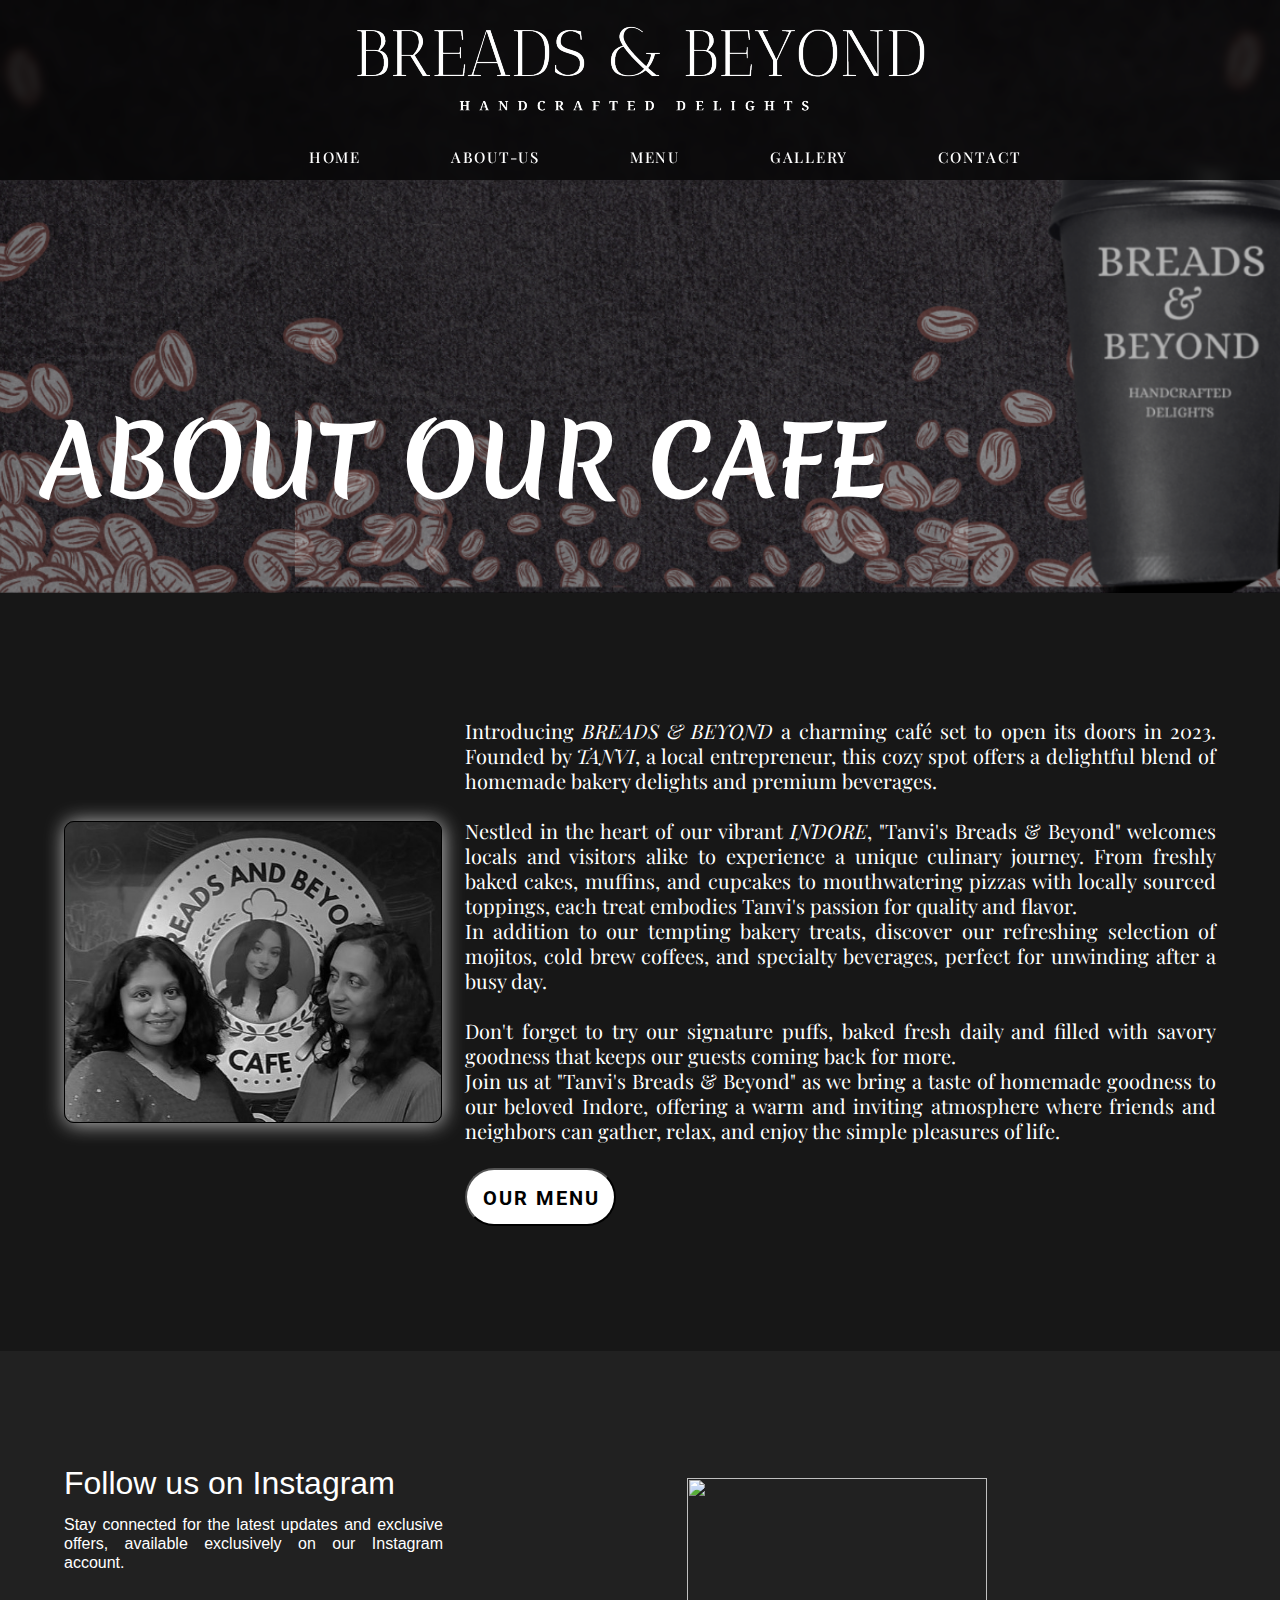
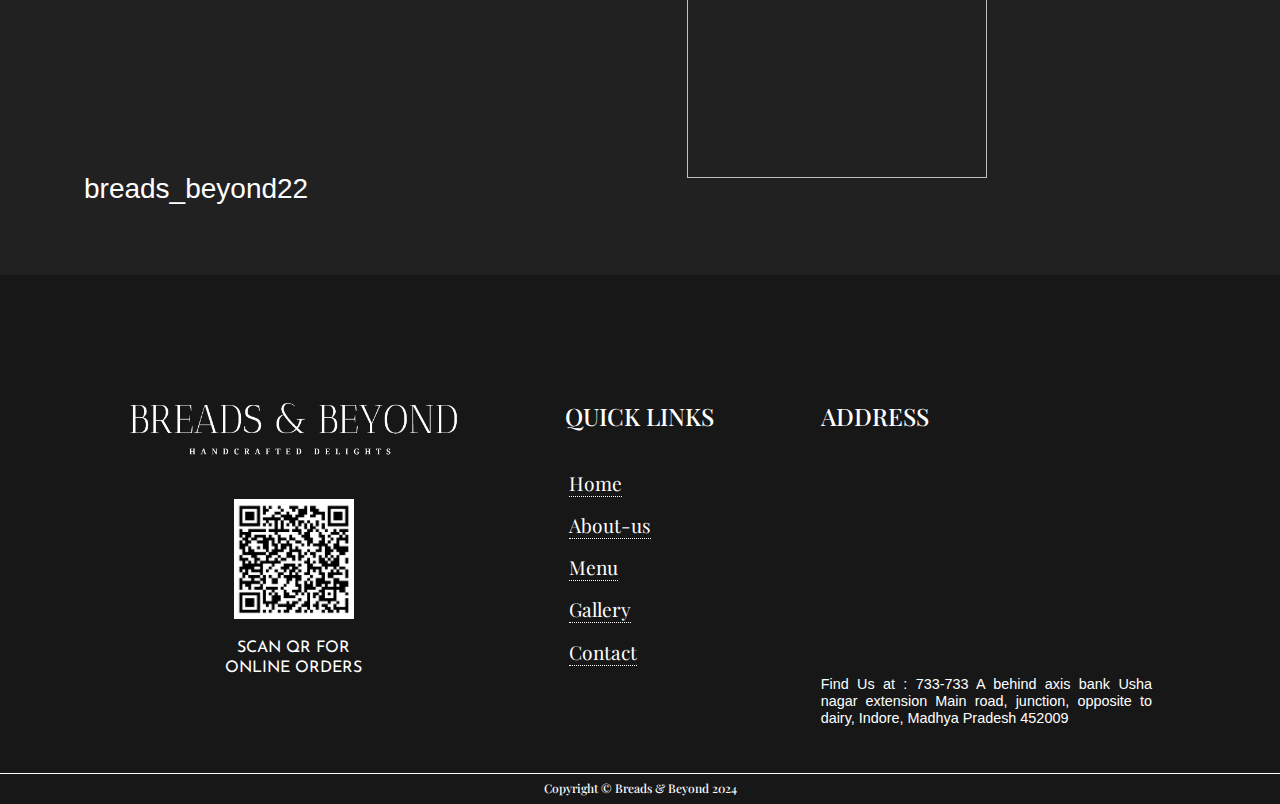
==== about.html @ 6e53e75f "12th Commit" ====
<!DOCTYPE html>
<html lang="en">
<head>
    <meta charset="UTF-8">
    <link rel="preconnect" href="https://fonts.googleapis.com">
    <link rel="preconnect" href="https://fonts.gstatic.com" crossorigin>
    <link href="https://fonts.googleapis.com/css2?family=Josefin+Sans:ital,wght@0,100..700;1,100..700&family=Merienda:wght@300..900&family=Playfair+Display:ital,wght@0,400..900;1,400..900&family=Roboto:ital,wght@0,100;0,300;0,400;0,500;0,700;0,900;1,100;1,300;1,400;1,500;1,700;1,900&display=swap" rel="stylesheet">

    <meta name="viewport" content="width=device-width, initial-scale=1.0">
    <link rel="stylesheet" href="style.css">
    <title>Breads & Beyond</title>
    <link rel="icon" type="image/x-icon" href="./assets/favicon.png">
</head>
<body>
    <div class="headingSection">
        <div class="header">
            <div class="mainText">
                <a href="index.html"> <img src="./assets/logo1.png" alt="" class="logo"></a>
            </div>
 
            <div class= "navbar-links" >
                <ul class="navUL">
                    <li class="mainLI">  <a href="./index.html" class="navLinks">Home</a> </li>
                    <li class="mainLI">  <a href="./about.html" class="navLinks">About-us</a> </li>
                    <li class="mainLI">  <a href="./menu.html" class="navLinks">Menu</a> </li>
                    <li class="mainLI">  <a href="./gallery.html" class="navLinks">Gallery</a> </li>
                    <li class="mainLI">  <a href="./contact.html" class="navLinks">Contact</a> </li>
                  </ul>
            </div>
            <div class="navbar-brand">
                <div class="navbar-toggle">
                  <div class="span1">
                    <span class="icon-bar"></span>
                    <span class="icon-bar"></span>
                    <span class="icon-bar"></span>
                  </div>
                </div>
            </div>
 
        </div>
    </div>

    
    <div class="aboutImageContainer">
        <div class="ImgContainer">
            <div class="aboutTitle">
                <h1 class="">About our Cafe</h1>
            </div>
        </div>
    </div>

    <div class="aboutDescriptionContainer">
        <div class="adcGridContainer">

            <div class="adcgcImage">
                <img src="assets/owner.jpg" alt="" class="adcgcImg">
            </div>

            <div class="adcgcText">
                <p>
                    Introducing <i>BREADS & BEYOND </i>a charming café set to open its doors in 2023. Founded by <i>TANVI</i>, a local entrepreneur, this cozy spot offers a delightful blend of homemade bakery delights and premium beverages.
                    <br>
                    <br>
                    Nestled in the heart of our vibrant <i>INDORE</i>, "Tanvi's Breads & Beyond" welcomes locals and visitors alike to experience a unique culinary journey. From freshly baked cakes, muffins, and cupcakes to mouthwatering pizzas with locally sourced toppings, each treat embodies Tanvi's passion for quality and flavor.
                    <br>
                    In addition to our tempting bakery treats, discover our refreshing selection of mojitos, cold brew coffees, and specialty beverages, perfect for unwinding after a busy day.
                    <br>
                    <br>
                    Don't forget to try our signature puffs, baked fresh daily and filled with savory goodness that keeps our guests coming back for more.
                    <br>
                    Join us at "Tanvi's Breads & Beyond" as we bring a taste of homemade goodness to our beloved Indore, offering a warm and inviting atmosphere where friends and neighbors can gather, relax, and enjoy the simple pleasures of life.
                    <br>
                    <br>
                    <button class="menu-button">
                        <a href="menu.html" class="menuBtn">OUR MENU</a>
                    </button>
                </p>
            </div>
        </div>
    </div>




    <div class="thirdContainer">
        <div class="gridContainerOne">

            <div class="gcoText">
                <div class="gcoDesc">
                    <h2 class="gcoHeading">Follow us on Instagram</h2>
                    <span class="instadesc">Stay connected for the latest updates and exclusive offers, available exclusively on our Instagram account.</span>
                </div>
                <div class="gcoLinkWrap">
                    <img src="./assets/instalogo.png" alt="" class="insta">
                    <a href="https://www.instagram.com/breads_beyond22?utm_source=ig_web_button_share_sheet&igsh=ZDNlZDc0MzIxNw==" class="instaLink">breads_beyond22</a>
                </div>
            </div>

            <div class="gcoImg">
               
                <div class="rightPhoto">
                    <img src="/assets/brownie.jpg" alt="" class="brownie">
                    <img src="./assets/cake.jpg" alt="" class="cake">
                    <img src="./assets/cupcake.jpg" alt="" class="cupcake">
                </div>

                <div class="centerPhoto">
                    <img src="./assets/pizza.jpg" alt="" class="pizza">
                </div>
                
                <div class="leftPhoto">
                    <img src="/assets/birthday.jpg" alt="" class="birthday">
                    <img src="./assets/oreo.jpg" alt="" class="oreo">
                    <img src="assets/sandwich.jpg" alt="" class="sandwich">
                </div>

            </div>

            
        </div>
    </div>
    
    <footer class="footerClass">
        <div class="footerGrid">   
            <div class="footerGridOne">
                <img src="assets/logo1.png" alt="" class="fgoLogo">
                <img src="assets/b&b zomato_page-0001.jpg" alt="" class="zomato">
                <span class="zomatoText">Scan qr for<br> online orders</span>
            </div>

            <div class="footerGridTwo">
                <div class="footerHeading">QUICK LINKS</div>
                <div class="footerLinks">
                  <ul class="footerLink">
                    <li class="flItem"><a href="./index.html" class="links">Home</a></li>
                    <li class="flItem"><a href="./about.html" class="links">About-us</a></li>
                    <li class="flItem"><a href="./menu.html" class="links">Menu</a></li>
                    <li class="flItem"><a href="./gallery.html" class="links">Gallery</a></li>
                    <li class="flItem"><a href="./contact.html" class="links">Contact</a></li>
                  </ul>
                </div>
            </div>


            <div class="footerGridFour">
                <div class="footerHeading">ADDRESS</div>
                <iframe src="https://www.google.com/maps/embed?pb=!1m18!1m12!1m3!1d3680.8267832129263!2d75.83648317508163!3d22.697491279403017!2m3!1f0!2f0!3f0!3m2!1i1024!2i768!4f13.1!3m3!1m2!1s0x3962fdcaa2961353%3A0x560698a72a56cbe5!2sBreads%20%26%20Beyond%20cafe!5e0!3m2!1sen!2sin!4v1715667483152!5m2!1sen!2sin" width="200" height="200" style="border:0;" allowfullscreen="" loading="lazy" referrerpolicy="no-referrer-when-downgrade"></iframe>
                <div class="fgfText">Find Us at : 733-733 A behind axis bank Usha nagar extension Main road, junction, opposite to dairy, Indore, Madhya Pradesh 452009</div>
            </div>
        </div>
        <div class="copyright-block">
            <div class=" copyright-container">
                <div class="copyright-wrap">
                    <p class="copyright-text">Copyright © Breads & Beyond 2024</p>
                </div>
            </div>
        </div>
    </footer>
    <script src="main.js"></script>
</body>
</html>
---- style.css ----
@import url('https://fonts.googleapis.com/css2?family=Josefin+Sans:ital,wght@0,100..700;1,100..700&family=Merienda:wght@300..900&family=Playfair+Display:ital,wght@0,400..900;1,400..900&family=Roboto:ital,wght@0,100;0,300;0,400;0,500;0,700;0,900;1,100;1,300;1,400;1,500;1,700;1,900&display=swap');
* {
    margin: 0;
    padding: 0;
    -webkit-tap-highlight-color: transparent !important;
}

::-webkit-scrollbar {
    display: none;
}

html {
    scrollbar-width: none;
    -ms-overflow-style: none; 
}

button a {
    -webkit-tap-highlight-color: transparent !important;
}

.container {
    max-width: 100%;
    padding-left: 20px;
    padding-right: 20px;
}

.mainContainer {
    max-width: 940px;
    margin-left: auto;
    margin-right: auto;
}

.headingSection {
    width: 100%;
}

.header {
    width: 100%;
    height: 180px;
    display: flex;
    justify-content: center;
    background-color: rgba(0, 0, 0, 0.7);
    backdrop-filter: blur(4px);
    position: fixed;
    flex-direction: column;
    z-index: 4;
}

.mainText {
    display: flex;
    align-items: center;
    justify-content: center;
}

.logo {
    width: 100%;
    height: auto;
    margin-top: -25px;
}

.navbar-links {
    display: flex;
    width: 100%;
    justify-content: center;
    margin-top: -40px;
}

.navUL {
    display: flex;
    justify-content: center;
    list-style: none;
    flex-direction: row;
}

.mainLI {
    padding: 0px 20px 0px 70px;
    font-size: 15px;
    text-transform: uppercase;
}

li .navLinks {
    text-decoration: none;
    color: white;
    font-family: "Playfair Display", serif;
    font-weight:500;
    letter-spacing: 1.75px;
    font-style: normal;
}

li .navLinks:hover {
    color:#d4af37;
    transform: scale(1.2);
    text-shadow: none;
    transition: all 0.5s ease;
}


.navbar-toggle {
    display: none;
    flex-direction: column;
    justify-content: space-between;
    width: 30px;
    height: 30px;
    cursor: pointer;
}
.icon-bar {
    display: flex;
    justify-content: center;
    align-items: center;
    width: 20px;
    height: 3px;
    background-color: white;
    color: white;
    margin: 5px 0px 5px 0px;
    transition: all 0.3s ease;
    font-size: 24px;
    font-weight: 400;
    line-height: 1;
    border: 1px solid #091242;
    border-radius: 100px;
}


.icon-bar.cross:nth-child(1) {
    transform: rotate(-45deg) translate(-5px, 6px);
}
  
.icon-bar.cross:nth-child(2) {
    opacity: 0;
}
  
.icon-bar.cross:nth-child(3) {
    transform: rotate(45deg) translate(-5px, -6px);
}

.about-us-banner {
    background-image: url("./assets/mainBG.png") ; 
    background-repeat: no-repeat;
    -webkit-background-size: cover;
    -moz-background-size: cover;
    -o-background-size: cover;
    background-size: cover;
    background-position: center;
    padding-top: 200px;
    padding-bottom: 125px;
    display: flex;
    justify-content: center;
    align-items: center;
    justify-items: center;
    text-align: center;
} 

.containerText {
    margin-top: 0px;
}

.a-container {
    width: 100%;
    margin-top: 50px;
}

.page-title {
    color: #fff;
    font-size: 3.75rem;
    line-height: 1.2;
    font-family: "Merienda", cursive;
    font-weight: 500;
    padding: 0px 0px 10px 0px;
    margin: 0;
}

.page-title-one {
    color: #fff;
    font-size: 2.5rem;
    line-height: 1.2;
    font-family: "Merienda", cursive;
    font-weight: 500;
    margin: 0;
    padding: 0px 0px 25px 0px;
}

.page-title-two {
    color: #fff;
    font-size: 1.5rem;
    line-height: 1.75;
    font-weight: 600;
    text-transform: uppercase;
    margin: 0;
    padding: 35px 0px 0px 0px;
}

.onlineOrder {
    top: 60%;
    font-family: "Roboto", sans-serif;
    font-weight: 700;
    font-size: 1.25rem;
    text-align: center; 
    z-index: 2; 
    cursor: pointer;
    border-radius: 50px;
    transition-duration: .3s;
    letter-spacing: 2px;
    text-transform: uppercase;
    text-align: center;
    padding: 16px 14px 14px 16px;
    background-color: white;
    display: inline-block;
    height: auto;
}


.onlineOrder:hover {
    background-color: #d2691e;
    box-shadow:none;
}

.orderButton {
    text-decoration: none;
    color: black;
}

.orderButton:hover {
    color:white;
}


.sectionTwo {
    width: 100%;
    height: auto;
    background-color: #171717;
    padding-top: 100px;
    padding-bottom: 100px;
}

.gridContainer {
    height: auto;
    width: 90%;
    margin-left: auto;
    margin-right: auto;
    display: grid;
    align-items: center;
    grid-column-gap: 75px;
    grid-template-columns: 1fr 1fr;
    grid-auto-columns: 1fr;
    padding-top: 0px;
}

.gridText {
    height: auto;
    text-align: justify;
}

.gtHeading {
    font-size: 2rem;
    color: white;
    margin-bottom: 10px;
    font-family: "Merienda", cursive;
}

.gtTextOne {
    font-size: 1.35rem;
    color: white;
    font-family: "Josefin Sans", sans-serif;
    font-weight: 500;
    line-height: 1.3;
    text-align: justify;
}

.menu-button {
    font-family: "Roboto", sans-serif;
    font-weight: 700;
    font-size: 1.25rem;
    cursor: pointer;
    border-radius: 50px;
    transition-duration: .3s;
    letter-spacing: 2px;
    text-transform: uppercase;
    text-align: center;
    padding: 16px 14px 14px 16px;
    background-color: #fff;
    display: inline-block;
}

.menuBtn {
    color: black;
    text-decoration: none;
}

.menu-button:hover {
    background-color: #d2691e;
}

.menuBtn:hover {
    color: white;
}

.gridImage {
    display: flex;
    justify-content: center;
    align-items: center;
    width: 100%;
    height: auto;
    filter: brightness(0.8);
}

.gridImg {
    width: 100%;
}

.thirdContainer {
    padding-top: 100px;
    padding-bottom: 70px;
    background-color:#212121;
}

.gridContainerOne {
    width: 90%;
    background-color: transparent;
    margin-left: auto;
    margin-right: auto;
    display: grid;
    align-items: center;
    grid-column-gap: 15px;
    grid-template-columns: 1fr 2fr;
    grid-auto-columns: 1fr;
    padding-top: 0px;
}

.gcoText {
    height: auto;
    text-align: justify;
    font-family: "Lato", sans-serif;
    color: white;
}

.gcoDesc {
    margin-bottom: 200px;
    line-height: 1;
    text-align: justify;
}

.gcoHeading {
    font-family: "lato", sans-serif;
    font-weight: 200;
    font-size: 2rem;
    line-height: 2;
}

.instadesc {
    font-family: "lato", sans-serif;
    font-weight: 200;
    font-size: 1rem;
    line-height: 1.2;
}

.gcoLinkWrap {
    display: flex;
    align-items: center;
}

.insta {
    padding: 0px 20px 0px 0px;
}

.instaLink {
    text-decoration: none;
    font-size: 1.75rem;
    color: white;
}

.gcoImg {
    width: 100%;
    height: auto;
    display: flex;
    justify-content: center;
    align-items: center;
    position: relative;
}

.rightPhoto {
    display: flex;
    flex-direction: column;
    margin-left: -230px;
    z-index: 1;
    position: absolute;
}

.brownie {
    width: 125px;
    margin: 5px 0px -25px -125px;
}

.cake {
    width: 120px;
    margin: 5px 0px 0px -175px;
}

.cupcake {
    width: 100px;
    margin: -15px 0px 0px -110px;
}

.centerPhoto {
    display: flex;
    justify-content: center;
    align-items: center;
    position: absolute;
    z-index: 2;
}

.pizza {
    width: 300px;
    height: 300px;
}

.leftPhoto {
    display: flex;
    flex-direction: column;
    position: absolute;
    right: 95px;
    z-index: 1;
}

.birthday {
    width: 125px;
    margin: 0px 125px 5px 0px;
}

.oreo {
    width: 120px;
    margin:-25px 0px 0px 75px;
}

.sandwich {
    width: 100px;
    margin: -10px 0px 15px 35px;
}

.footerClass {
    width: 100%;
    background-color: #171717;
    height: auto;
}

.footerGrid {
    display: grid;
    grid-template-columns: 1fr 1fr 1fr ;
    width: 80%;
    background-color: #171717;
    margin-left: auto;
    margin-right: auto;
    align-items: center;
    grid-column-gap: 15px;
    grid-auto-columns: 1fr;
    padding-top: 50px;
    height: auto;
    padding-bottom: 30px;
}

.footerGridOne {
    background-color:transparent;
    height: auto;
    width: 100%;
    color: white;
    display: flex;
    justify-content: center;
    justify-items: center;
    align-items: center;
    flex-direction: column;
    margin-top: px;
}

.fgoLogo {
    width: 100%;
    height: 120px;
}

.zomato {
    width: 120px;
    height: 120px;
    /* margin-top: 50px; */
    margin-bottom: 20px;
}

.zomatoText {
    font-size: 1rem;
    text-align: center;
    line-height: 1.2;
    text-transform: uppercase;
    font-family: "Josefin Sans", sans-serif;
    font-weight: 400;
}

.footerGridTwo {
    background-color: transparent;
    height: auto;
    color: white;
    text-align: justify;
    margin-bottom: 60px;
    justify-content: center;
    display: flex;
    flex-direction: column;
    align-items: center;
}

.footerLink {
    text-align: justify;
    align-items: flex-start;
    display: flex;
    justify-content: left;
    flex-direction: column;
    margin-left: -60px;
}

.flItem {
    list-style: none;
    line-height: 2.2;
}

.links {
    text-decoration: none;
    color: white;
    border-bottom: 1px dotted white;
    font-size: 1.2rem;
    font-family: "Playfair Display", serif;
}

.links:hover {
    color: #d4af37;
}

.footerGridFour {
    height: auto;
    background-color: transparent;
    margin-bottom:5px;
}

.footerHeading {
    font-size: 1.5rem;
    color: white;
    margin-top: 75px;
    margin-bottom: 30px;
    font-family: "Playfair Display", serif;
    font-weight: 500;
}

.fgfText {
    font-size: 0.9rem;
    line-height: 1.2;
    color: white;
    font-family: 'josefin-sans', sans-serif;
    text-align: justify;
    margin-top: 10px;
}

.copyright-block {
    border-top: 1px solid white;
    padding-top: 5px;
    padding-bottom: 7px;
    display: flex;
    justify-content: center;
    align-items: center;
    margin-top: 10px;
}
  
.copyright-container {
    width: 100%;
}
  
.copyright-wrap {
    justify-content: center;
    align-items: center;
    display: flex;
}
  
.copyright-text {
    color:white;
    margin-bottom: 0;
    font-size: 0.75rem;
    font-weight: 500;
    line-height: 1.5;
    margin-top: 0;
    font-family: "Playfair Display", serif;
}

/* AboutPage  */


.aboutImageContainer {
    background-color: #171717;
    padding: 10px 0px 10px 0px;
    background-image: url("assets/bg.png");
    display: flex;
    justify-content: center;
    align-items: center;
    background-repeat: no-repeat;
    background-size: cover;
    background-position: center;
} 

.ImgContainer {
    width:100%;
    height: 575px;
    display: flex;
    align-items: center;
    justify-content: center;
}

.aboutTitle {
    position: absolute;
    color: white;
    font-family: "Merienda", cursive;
    text-transform: uppercase;
    font-size: 3rem;
    width: 80%;
    padding: 325px 175px 0px 0px;
}

.aboutDescriptionContainer {
    width: 100%;
    height: auto;
    background-color: #171717;
    margin-top: -2px;
    padding:125px 0px ;
    display: flex;
    justify-content: center;
    align-items: center; 
    flex-direction: column;
}

.adcGridContainer {
    width: 90%;
    height: auto;
    display: grid;
    grid-template-columns: 1fr 2fr;
    background-color: transparent;
    margin-left: auto;
    margin-right: auto;
    grid-column-gap:25px ;
    grid-auto-columns: 1fr;
}

.adcgcImage{
    background-color: transparent;
    width: 100%;
    height: auto;
    display: flex;
    justify-items: center;
    align-items: center;
}

.adcgcImg {
    width: 100%;
    height: auto;
    border: 1px solid black;
    border-radius:10px;
    -webkit-box-shadow: 1px 1px 20px 0px rgba(255,255,255,0.75);
    -moz-box-shadow: 1px 1px 20px 0px rgba(255,255,255,0.75);
    box-shadow: 1px 1px 20px 0px rgba(255,255,255,0.75);
}

.adcgcText {
    width: 100%;
    background-color:transparent;
    height: auto;
    color: white;
    font-family: "Playfair Display", serif;
    font-weight: 300;
    font-size: 1.25rem;
    line-height: 1.25;
    text-align: justify;
}















@media screen and (max-width: 1025px)  {
    .header {
        flex-direction: row;
        height: 100px;
        justify-content: flex-start;
    }

    .logo {
        width: 375px;
        margin-left: 20px; 
        margin-top: 15px;
    }

    .mainText {
        padding: 20px 0px 20px 0px;
    }
    
    .navbar-links {
        display: none;
        flex-direction: column;
        width: 100%;
        text-align: left;
        position: absolute;
        top: 108%;
        left: 0;
        background-color: white;
        padding: 20px;
        box-sizing: border-box;
    }

    .navUL {
        display: flex;
        flex-direction: column;
        line-height: 2.5;
        align-items: center;
    }

    .navbar-links.open {
        display: block;
        position: fixed;
        left: 0;
        background-color: rgba(0, 0, 0, 1);
        color: white !important;
        box-sizing: border-box;
        top: 120px;
    }

    .navbar-toggle {
        display: flex;
        justify-content: center;
        align-items: center;
        padding: 29px;
        cursor: pointer;
        position: absolute;
        right: 30px;
        background-color: transparent;
        color: white;
    }

    .navbar-toggle.open .icon-bar:nth-child(1) {
        transform: rotate(-45deg) translate(-5px, 6px);
    }
    
      .navbar-toggle.open .icon-bar:nth-child(2) {
        opacity: 0;
    }
    
      .navbar-toggle.open .icon-bar:nth-child(3) {
        transform: rotate(45deg) translate(-5px, -6px);
    }
      
      ::-webkit-scrollbar {
        display: none;
    } 

    .imageText {
        top: 35%;
        font-size: 3.2rem;
    } 

    .textImage {
        font-size: 1.55rem;
    }

    .onlineOrder {
        top: 63%;
        font-size: 1rem;
        width: 180px;
    }

    .page-title-one {
        margin-left: 0px;
    }

    .thirdContainer {
        width: 100%;
        height: auto;
        padding-top: 50px;
        padding-bottom: 75px;
    }

    .gridContainerOne {
        display: grid;
        grid-auto-columns: 1fr;
        grid-template-columns: 1fr;
        height: auto;
    }

    .gcoDesc {
        margin-bottom: 20px;
    }

    .rightPhoto {
        display: none;
    }

    .centerPhoto {
        position: relative;
    }

    .leftPhoto {
        display: none;
    }

    .aboutTitle {
        font-size: 2.85rem;
        width: 80%;
        padding: 275px 160px 0px 0px;
    }
}

@media screen and (max-width: 992px) {

    .header {
        flex-direction: row;
        height: 100px;
    }

    .mainText {
        justify-content: left;
        padding: 20px 0px 20px 0px;
    }

    .navbar-links {
        display: none;
        flex-direction: column;
        width: 100%;
        text-align: left;
        position: absolute;
        top: 108%;
        left: 0;
        background-color: white;
        padding: 20px;
        box-sizing: border-box;
    }

    .navUL {
        display: flex;
        flex-direction: column;
        line-height: 2.5;
        align-items: center;
        width: 100%;
    }

    .navbar-links.open {
        display: block;
        position: fixed;
        left: 0;
        background-color: rgba(0, 0, 0, 1);
        color: white !important;
        box-sizing: border-box;
    }

    .navbar-toggle {
        display: flex;
        justify-content: center;
        align-items: center;
        padding: 29px;
        cursor: pointer;
        position: absolute;
        right: 30px;
        background-color: transparent;
        color: white;
    }

    .navbar-toggle.open .icon-bar:nth-child(1) {
        transform: rotate(-45deg) translate(-5px, 6px);
    }
    
      .navbar-toggle.open .icon-bar:nth-child(2) {
        opacity: 0;
    }
    
      .navbar-toggle.open .icon-bar:nth-child(3) {
        transform: rotate(45deg) translate(-5px, -6px);
    }
      
      ::-webkit-scrollbar {
        display: none;
    }

    .page-title {
        margin-left: 0px;
    }

   .page-title-one {
        margin-left: 0px;
   }

   .page-title-two {
        font-size: 1.5rem;
        margin-left:0px;
    }

    .onlineOrder {
        top: 65%;
    }

    .sectionTwo {
        padding-top: 25px;
        padding-bottom: 30px;
    }

    .gridContainer {
        flex-direction: column-reverse;
        display: flex;
    }

    .gridImage {
        padding-bottom: 20px;
    }

    .footerGrid {
        display: flex;
        flex-direction: column;
    }

    .footerGridOne {
        margin-top: 0px;
    }

    .fgoLogo {
        width: auto;
        height: auto;
    }

    .zomato {
        width: 120px;
        height: 120px;
        margin-bottom: 20px;
    }

    .footerGridFour {
        display: flex;
        flex-direction: column;
        justify-content: center;
        align-items: center;
        margin-top: -60px;
    }

    .fgfText {
        margin-top: 20px;
        width: 300px;
        text-align: center;
    }

    .aboutTitle {
        font-size: 2.5rem;
    }

    .adcGridContainer {
        display: flex;
        flex-direction: column;
    }

    .adcgcText {
        line-height: 1;
        margin-top: 30px;
    }
}


@media screen and (max-width:769px) {
    .logo {
        width: 350px;
    }

    .about-us-banner {
        padding-top: 100px; 
        padding-bottom: 75px; 
    }

    .navUL {
        display: flex;
        flex-direction: column;
        line-height: 2.5;
        align-items: center;
        width: 100%;
    }
    
    .page-title {
        font-size: 2.5rem; 
    }

    .page-title-one {
        font-size: 2rem; 
    }

    .page-title-two {
        font-size: 1.5rem;
    }

    .onlineOrder {
        width: 180px;
        font-size: 1rem;
    }

    .footerGrid {
        display: flex;
        flex-direction: column;
    }

    .fgoLogo {
        width: 400px;
        height: auto;
    }

    .aboutTitle {
        width: 90%;
        padding: 80px 0px 0px 20px;
        font-size: 2.25rem;
    }
}

@media screen and (max-width:481px ) {
    .header {
        flex-direction: row;
        height: 100px;
    }

    .logo {
        width: 300px;
    }

    .navbar-toggle {
        right: 0px;
        padding: 20px;
        top: 10px;
    }

    .navUL {
        display: flex;
        flex-direction: column;
        line-height: 2.5;
        align-items: center;
        width: 100%;
    }

    .navbar-links.open {
        top: 110px;
    }

    .a-container {
        margin-left: -80px;
    }

    .page-title {
        font-size: 2.5rem; 
        margin-left: 90px;
    }

    .page-title-one {
        font-size: 1.75rem; 
        margin-left: 90px;
    }

    .page-title-two {
        font-size: 1rem;
        margin-left:90px;
    }

    .onlineOrder {
        margin-left: 90px;
    }

    .gtTextOne {
        font-size: 1rem;
    }

    .gcoLinkWrap {
        margin-bottom: 25px;
    }

    .gridImg {
        height: 370px;
    }

    .thirdContainer {
        width: 100%;
        height: auto;
        padding-top: 20px;
        padding-bottom: 50px;
    }

    .footerGridTwo {
        margin-left: -190px;
    }

    .footerGridFour {
        display: block;
        margin-top: -85px;
        margin-left: -50px;
    }

    .aboutTitle {
        width: 90%;
        padding: 80px 0px 0px 0px;
        font-size: 2rem;
    }

    .aboutDescriptionContainer {
        padding: 50px 0px;
    }
}

@media screen and (max-width:375px ) {
    .logo {
        width: 250px;
    }

    .navbar-toggle {
        right: 0px;
        padding: 20px;
        top: 7px;
    }

    .navUL {
        display: flex;
        flex-direction: column;
        line-height: 2.5;
        width: 100%;
        align-items: center;
    }

    .gtTextOne {
        font-size: 0.85rem;
    }

    .gcoHeading {
        font-size: 1.5rem;
    }

    .instaLink {
        text-decoration: none;
        font-size: 1.3rem;
        color: white;
    }

    .insta {
        padding: 0px 5px 0px 0px;
    }

    .pizza {
        width: 250px;
        height: 250px;
    }

    .fgoLogo {
        width: 290px;
        height: auto;
    }
     
    .footerGridTwo {
        margin-left: -90px;
    }

    .footerGridFour {
        margin-left: 0px;
    }

    iframe {
        width: 250px;
    }

    .fgfText {
        width: 250px;
    }
}

@media screen and (max-width:320px ) {
    .logo {
        position: relative;
        width: 245px;
        left: -15px;
    }

    .navbar-toggle {
        right: -18px;
        padding: 20px;
        top: 9px;
    }

    .navUL {
        display: flex;
        flex-direction: column;
        line-height: 2.5;
        width: 100%;
        align-items: center;
    }

    .gtTextOne {
        font-size: 0.85rem;
    }

    .gcoHeading {
        font-size: 1.5rem;
    }

    .gridImg {
        height: 310px;
    }

    .instaLink {
        text-decoration: none;
        font-size: 1.3rem;
        color: white;
    }

    .insta {
        padding: 0px 5px 0px 0px;
    }

    .instadesc {
        font-size: 0.85rem;
    }

    .pizza {
        width: 250px;
        height: 250px;
    }

    .footerGridTwo {
        margin-left: -100px;
    }

    .footerGridFour {
        margin-left: -10px;
    }
}
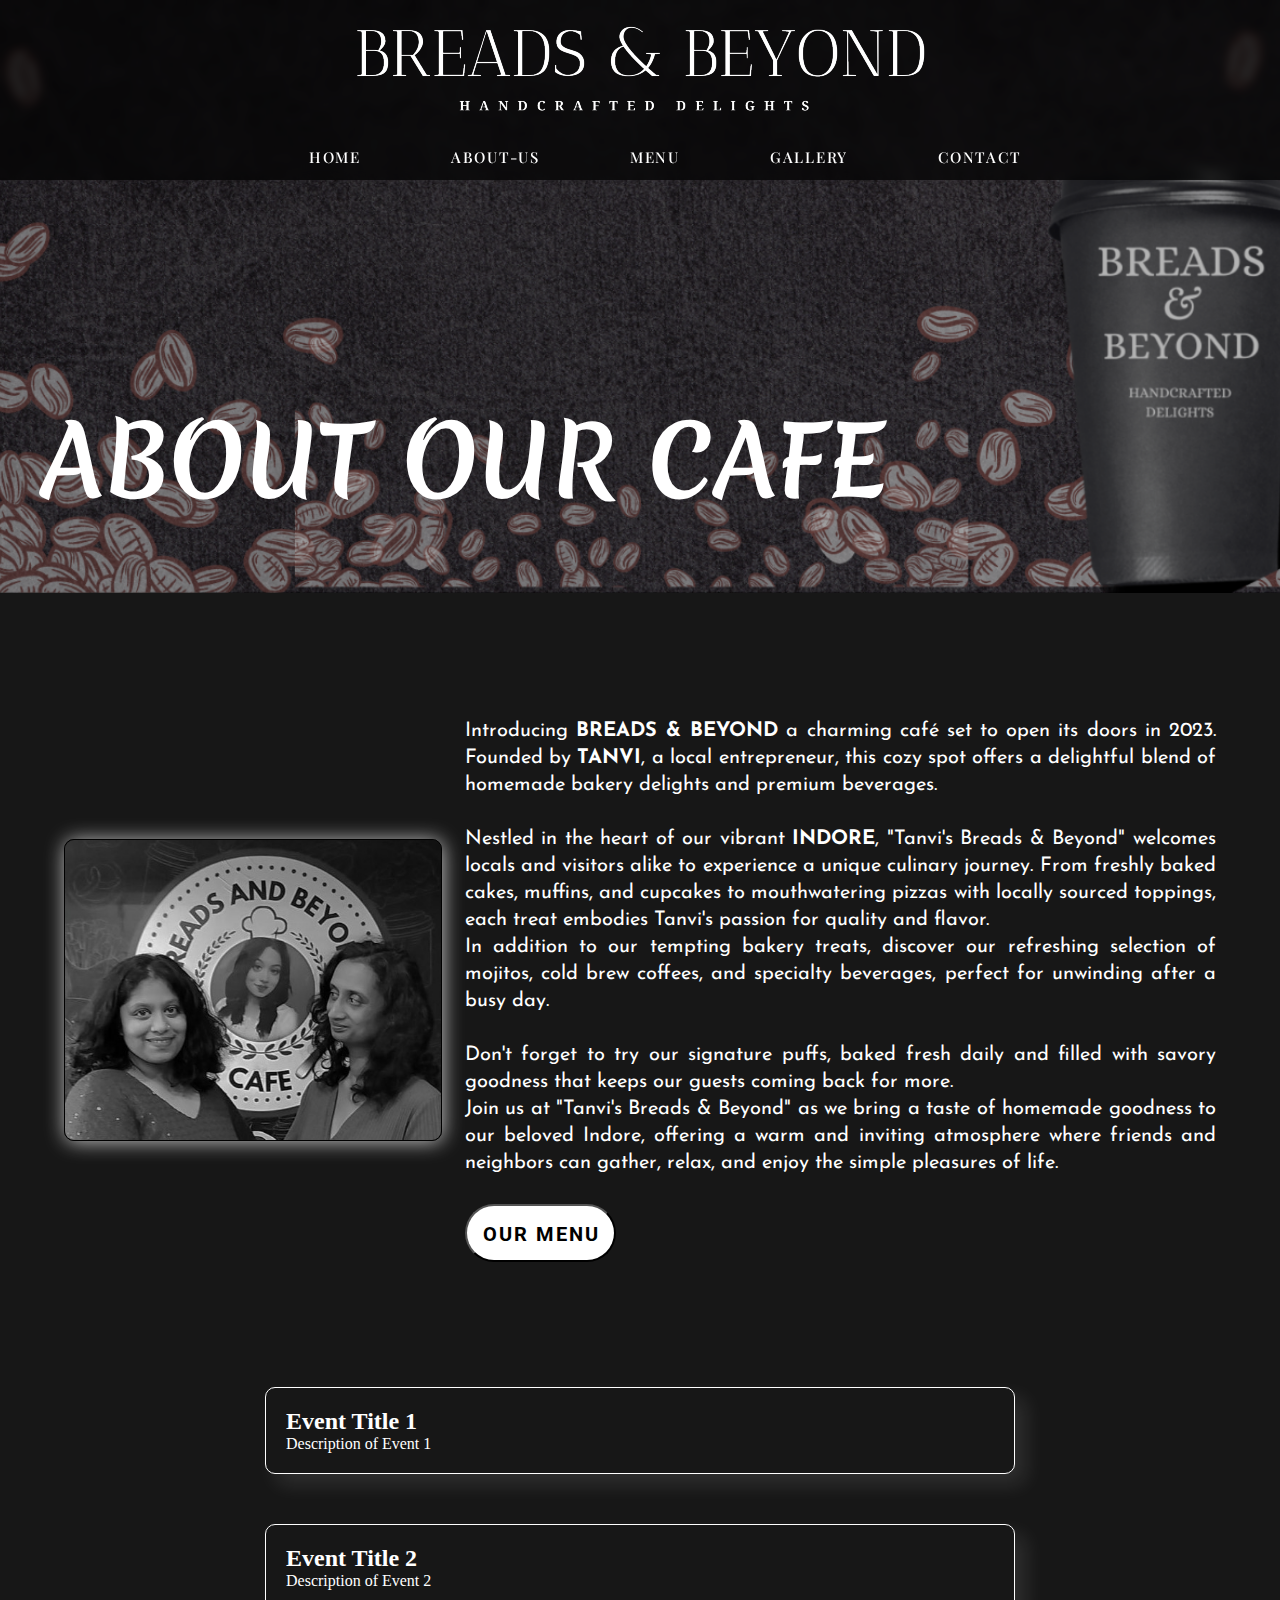
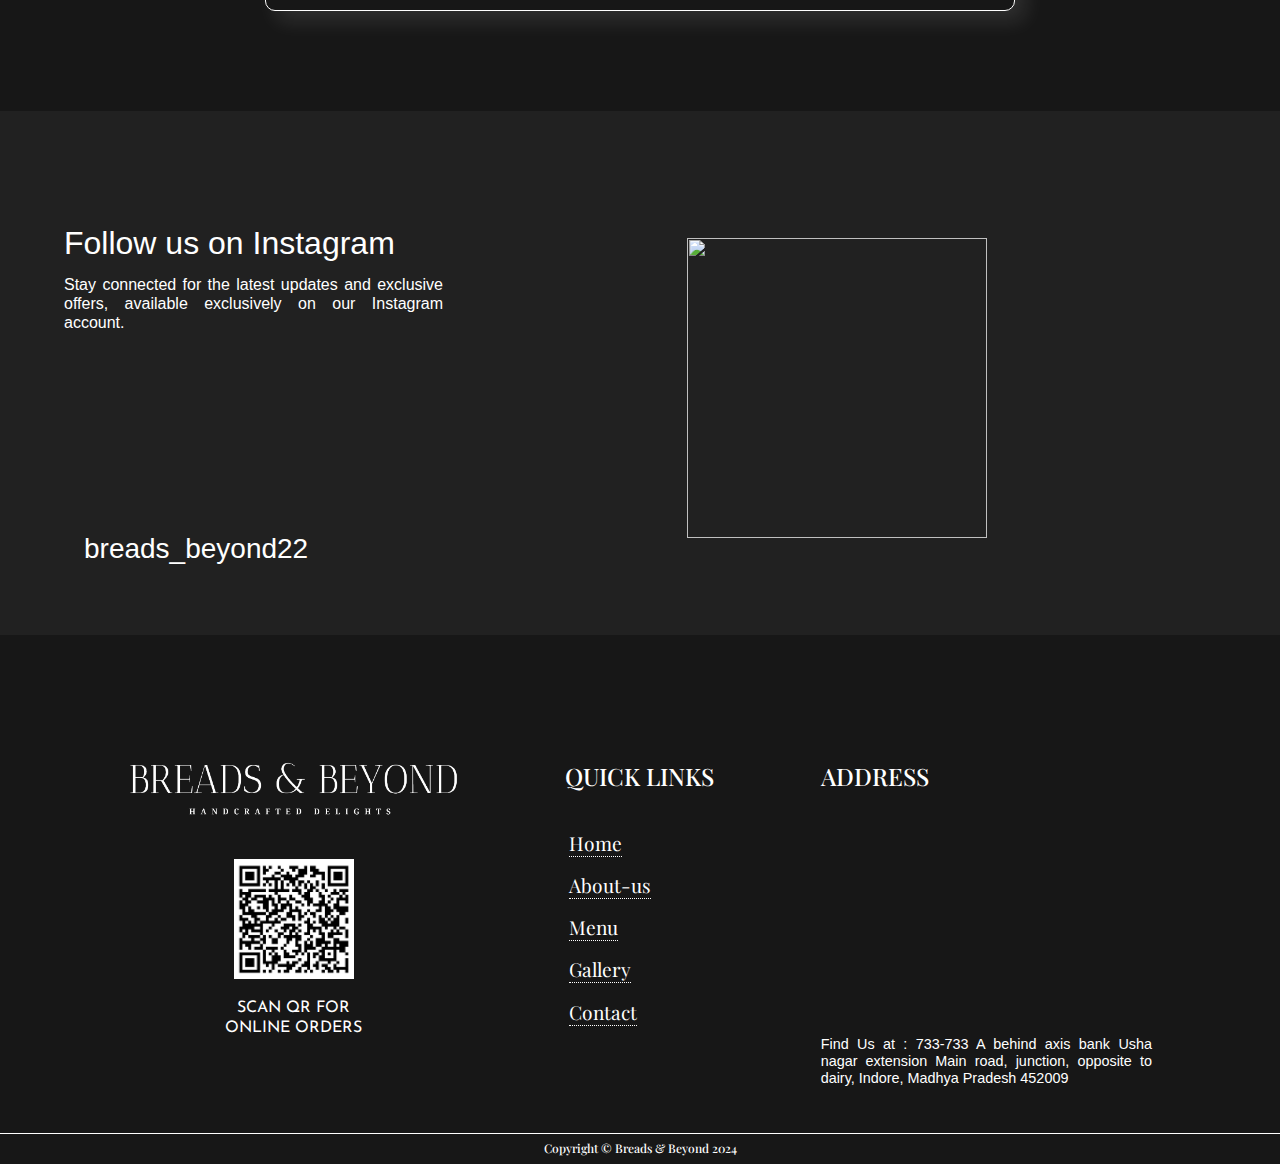
==== commit 1dd3fc4b: "Twelveth Commit" ====
--- a/about.html
+++ b/about.html
@@ -5,7 +5,6 @@
     <link rel="preconnect" href="https://fonts.googleapis.com">
     <link rel="preconnect" href="https://fonts.gstatic.com" crossorigin>
     <link href="https://fonts.googleapis.com/css2?family=Josefin+Sans:ital,wght@0,100..700;1,100..700&family=Merienda:wght@300..900&family=Playfair+Display:ital,wght@0,400..900;1,400..900&family=Roboto:ital,wght@0,100;0,300;0,400;0,500;0,700;0,900;1,100;1,300;1,400;1,500;1,700;1,900&display=swap" rel="stylesheet">
-
     <meta name="viewport" content="width=device-width, initial-scale=1.0">
     <link rel="stylesheet" href="style.css">
     <title>Breads & Beyond</title>
@@ -58,10 +57,10 @@
 
             <div class="adcgcText">
                 <p>
-                    Introducing <i>BREADS & BEYOND </i>a charming café set to open its doors in 2023. Founded by <i>TANVI</i>, a local entrepreneur, this cozy spot offers a delightful blend of homemade bakery delights and premium beverages.
+                    Introducing <b>BREADS & BEYOND</b> a charming café set to open its doors in 2023. Founded by <b>TANVI</b>, a local entrepreneur, this cozy spot offers a delightful blend of homemade bakery delights and premium beverages.
                     <br>
                     <br>
-                    Nestled in the heart of our vibrant <i>INDORE</i>, "Tanvi's Breads & Beyond" welcomes locals and visitors alike to experience a unique culinary journey. From freshly baked cakes, muffins, and cupcakes to mouthwatering pizzas with locally sourced toppings, each treat embodies Tanvi's passion for quality and flavor.
+                    Nestled in the heart of our vibrant <b>INDORE</b>, "Tanvi's Breads & Beyond" welcomes locals and visitors alike to experience a unique culinary journey. From freshly baked cakes, muffins, and cupcakes to mouthwatering pizzas with locally sourced toppings, each treat embodies Tanvi's passion for quality and flavor.
                     <br>
                     In addition to our tempting bakery treats, discover our refreshing selection of mojitos, cold brew coffees, and specialty beverages, perfect for unwinding after a busy day.
                     <br>
@@ -78,6 +77,28 @@
             </div>
         </div>
     </div>
+
+    <div class="timelineContainer">
+        <div class="timeline">
+            <div class="timeline-item">
+                <div class="timeline-content js--fadeInLeft">
+                    <h2>Event Title 1</h2>
+                    <p>Description of Event 1</p>
+                </div>
+            </div>
+            <div class="timeline-item">
+                <div class="timeline-content js--fadeInRight">
+                    <h2>Event Title 2</h2>
+                    <p>Description of Event 2</p>
+                </div>
+            </div>
+            <!-- Add more timeline items as needed -->
+        </div>
+    </div>
+    
+    
+
+
 
 
 
@@ -156,6 +177,9 @@
             </div>
         </div>
     </footer>
+    <script src="https://unpkg.com/scrollreveal"></script>
+    <script src='https://code.jquery.com/jquery-2.2.4.min.js'></script>
+    <script src='https://cdn.jsdelivr.net/scrollreveal.js/3.3.1/scrollreveal.min.js'></script>
     <script src="main.js"></script>
 </body>
 </html>--- a/style.css
+++ b/style.css
@@ -664,26 +664,81 @@
     background-color:transparent;
     height: auto;
     color: white;
-    font-family: "Playfair Display", serif;
-    font-weight: 300;
+    font-family: "Josefin Sans", sans-serif;
+    font-weight: 400;
     font-size: 1.25rem;
-    line-height: 1.25;
+    line-height: 1.35;
     text-align: justify;
 }
 
-
-
-
-
-
-
-
-
-
-
-
-
-
+.timelineContainer {
+    width: 100%;
+    height: auto;
+    background-color: #171717;
+}
+
+.timeline {
+    position: relative;
+    max-width: 750px;
+    margin: 0px auto;
+    padding: 0px 0px 50px 0px;
+    background-color: #171717;
+}
+
+.timeline-item {
+    margin-bottom: 50px;
+}
+
+.timeline-content {
+    background: #171717;
+    color: white;
+    padding: 20px;
+    border: 1px solid white;
+    border-radius: 10px;
+    box-shadow: 10.5px 10.5px 20px rgba(255, 255, 255, 0.1);
+}
+
+.timeline-content h2 {
+    margin-top: 0;
+}
+
+.timeline-content p {
+    margin-bottom: 0;
+}
+
+
+
+
+
+
+
+
+
+
+
+
+
+@keyframes fadeInLeft {
+    from {
+        opacity: 0;
+        transform: translateX(300px);
+    }
+    to {
+        opacity: 1;
+        transform: translateX(0);
+    }
+}
+
+@keyframes fadeInRight {
+    from {
+        opacity: 0;
+        transform: translateX(-300px);
+    }
+    to {
+        opacity: 1;
+        transform: translateX(0);
+    }
+}
 
 @media screen and (max-width: 1025px)  {
     .header {
@@ -1017,6 +1072,22 @@
         padding: 80px 0px 0px 20px;
         font-size: 2.25rem;
     }
+
+    .adcgcText {
+        text-align: center;
+    }
+
+    .timeline {
+        max-width: 90%;
+    }
+
+    .timeline-content.js--fadeInLeft {
+        animation-name: fadeInRight;
+    }
+
+    .timeline-content.js--fadeInRight {
+        animation-name: fadeInLeft;
+    }
 }
 
 @media screen and (max-width:481px ) {
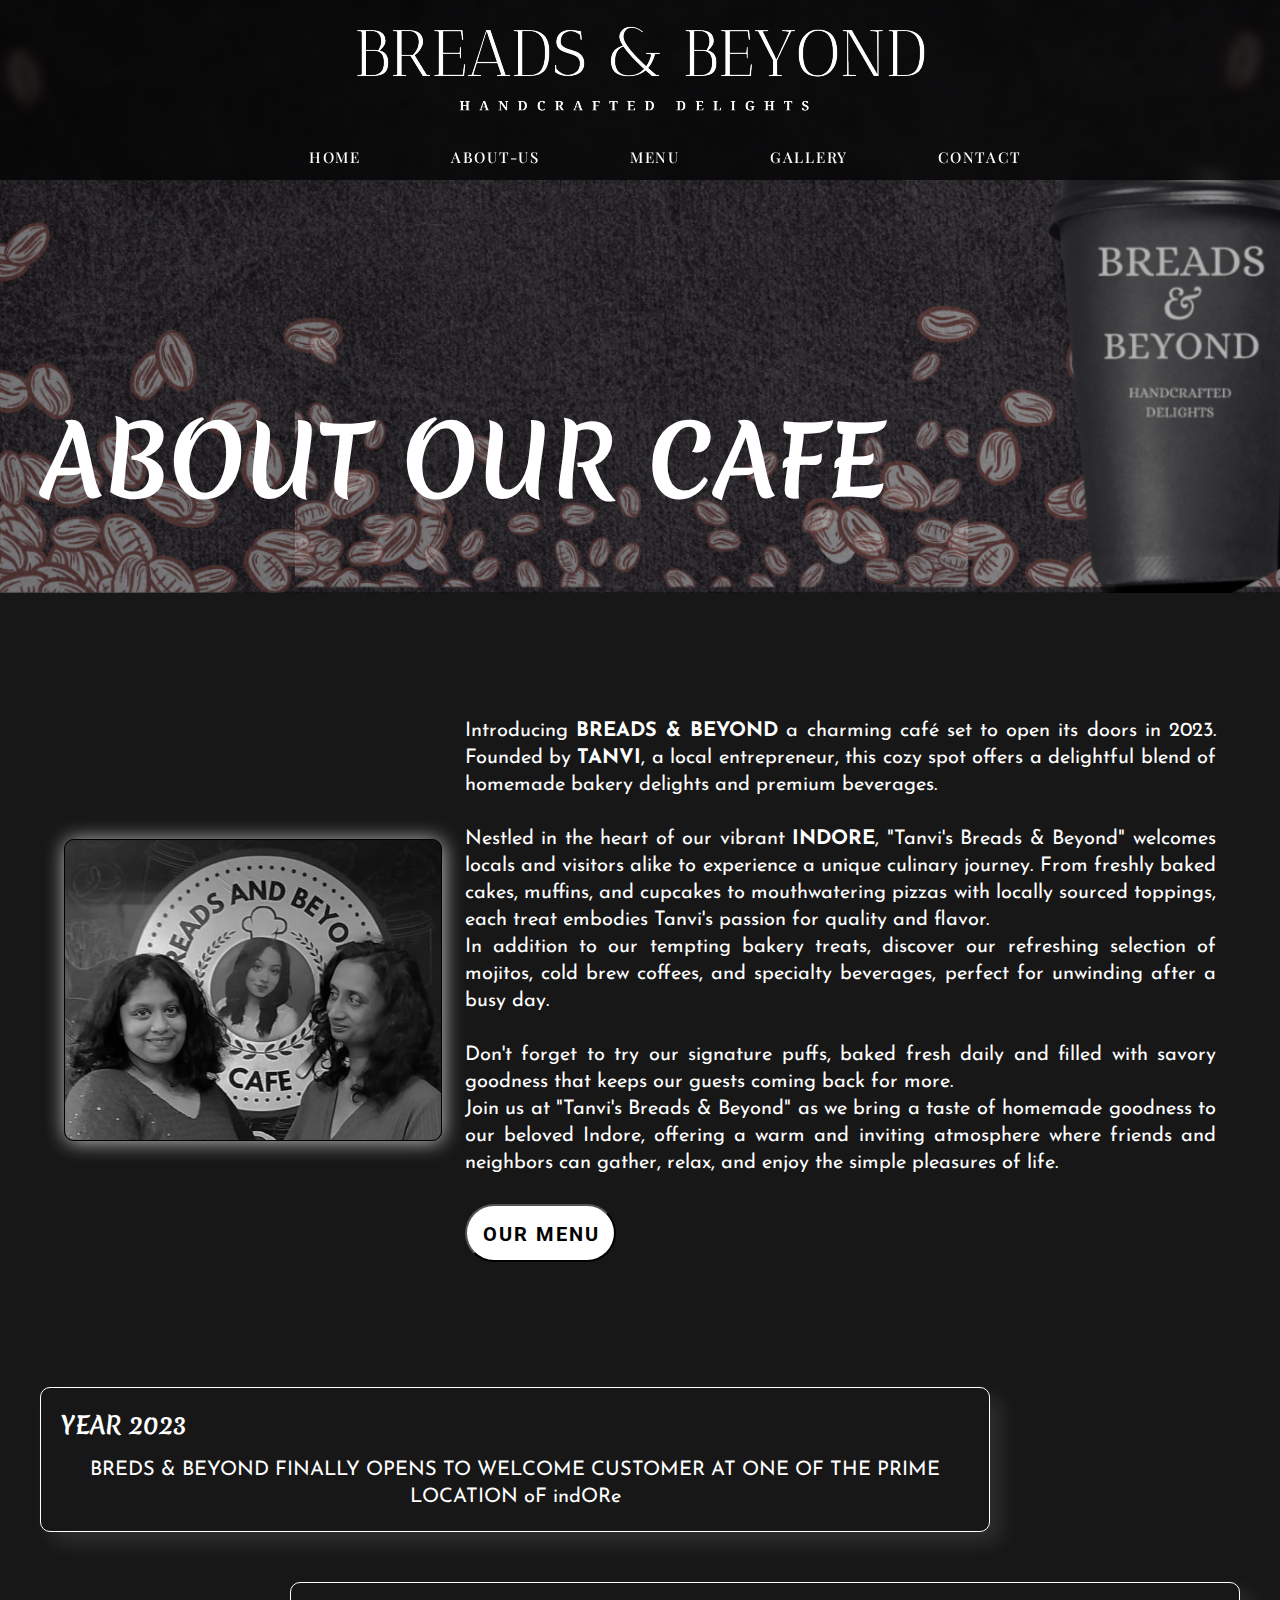
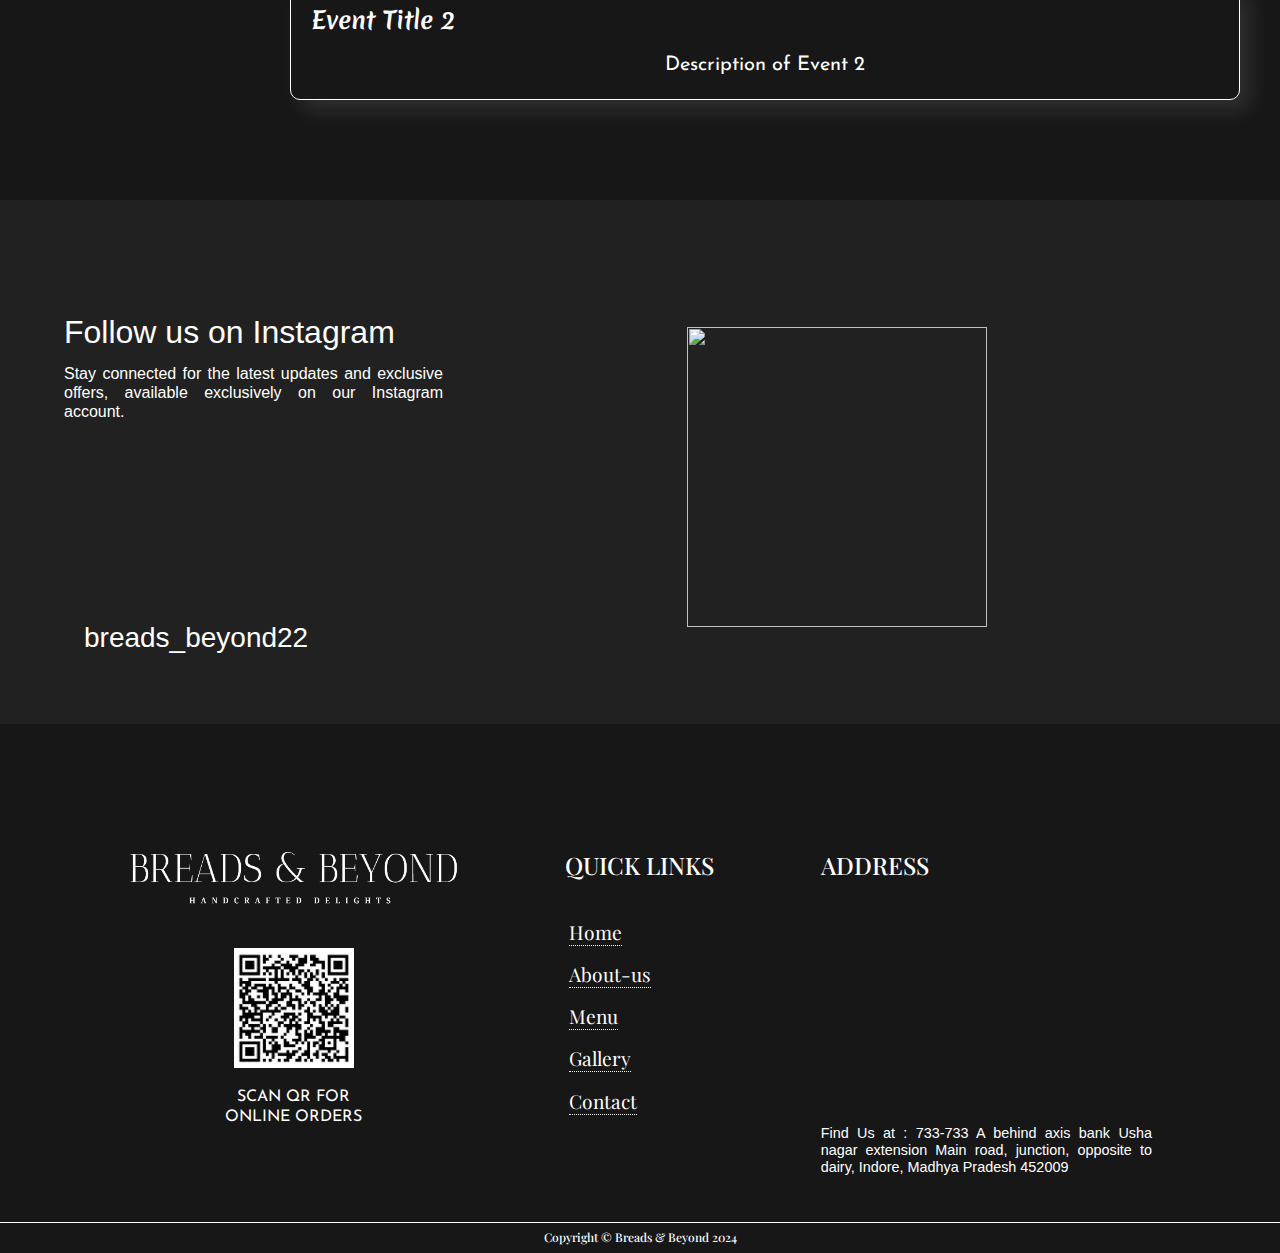
==== commit cfb41e9d: "Twelveth commit minor changes" ====
--- a/about.html
+++ b/about.html
@@ -80,13 +80,14 @@
 
     <div class="timelineContainer">
         <div class="timeline">
-            <div class="timeline-item">
+            <div class="timeline-item tiLeft">
                 <div class="timeline-content js--fadeInLeft">
-                    <h2>Event Title 1</h2>
-                    <p>Description of Event 1</p>
+                    <h2>YEAR 2023</h2>
+                    <p>BREDS & BEYOND FINALLY OPENS TO WELCOME CUSTOMER AT ONE OF THE PRIME LOCATION oF indORe</p>
                 </div>
             </div>
-            <div class="timeline-item">
+
+            <div class="timeline-item tiRight">
                 <div class="timeline-content js--fadeInRight">
                     <h2>Event Title 2</h2>
                     <p>Description of Event 2</p>
--- a/style.css
+++ b/style.css
@@ -679,10 +679,18 @@
 
 .timeline {
     position: relative;
-    max-width: 750px;
+    max-width: 700px;
     margin: 0px auto;
     padding: 0px 0px 50px 0px;
     background-color: #171717;
+}
+
+.tiLeft {
+    margin-left: -250px;
+}
+
+.tiRight {
+    margin-right: -250px;
 }
 
 .timeline-item {
@@ -700,10 +708,17 @@
 
 .timeline-content h2 {
     margin-top: 0;
+    margin-bottom: 15px;
+    font-family: "Merienda", cursive;
 }
 
 .timeline-content p {
     margin-bottom: 0;
+    font-family: "Josefin Sans", sans-serif;
+    font-weight: 400;
+    font-size: 1.25rem;
+    line-height: 1.35;
+    text-align: center;
 }
 
 
@@ -1081,6 +1096,14 @@
         max-width: 90%;
     }
 
+    .tiLeft {
+        margin-left: 0px;
+    }
+
+    .tiRight {
+        margin-right: 0px;
+    }
+
     .timeline-content.js--fadeInLeft {
         animation-name: fadeInRight;
     }
